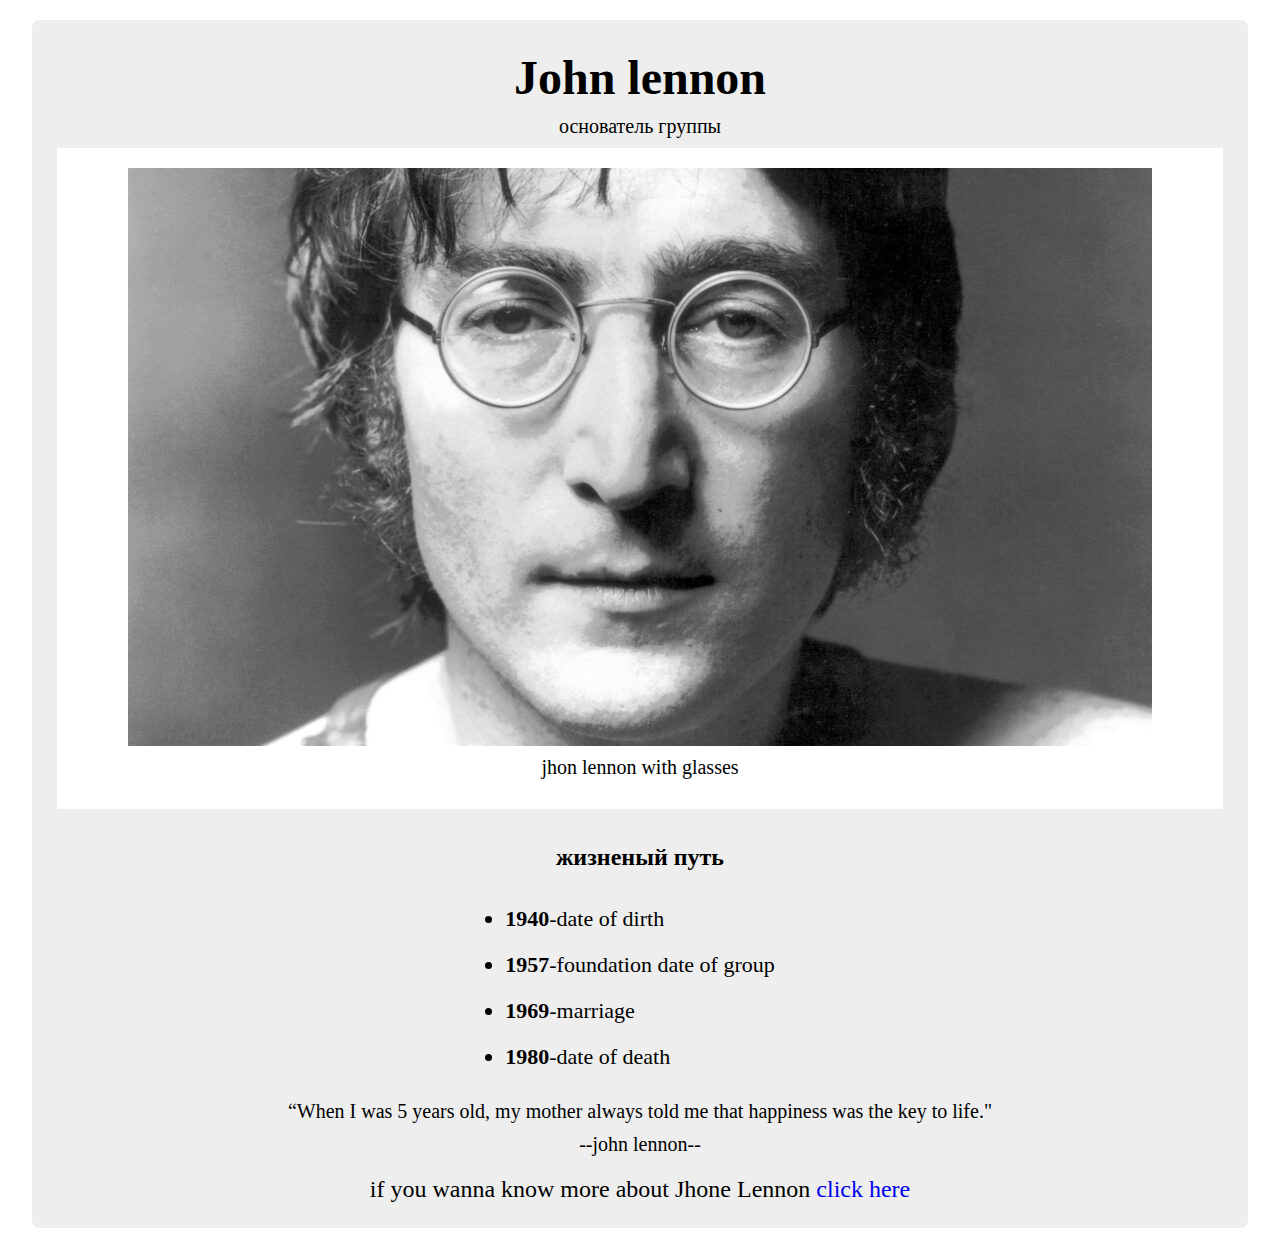
==== pro4/index.html @ 25d79bea "Add files via upload" ====
<!DOCTYPE html>
<html lang="en">
<head>
    <meta charset="UTF-8">
    <meta http-equiv="X-UA-Compatible" content="IE=edge">
    <meta name="viewport" content="width=device-width, initial-scale=1.0">
    <link rel="stylesheet" href="style.css">
    <link rel="stylesheet" href="media.css"> 
    <title>John Lennon</title>
</head>
<body>
    <main>
      <h1>John lennon</h1>
      <p> основатель группы </p>
      <section class="photo">
         <img src="./img/John-Lennon-Pop-Up-TV-Channel.jpg" alt="">
         <p>jhon lennon with glasses</p>
      </section>
      <sectio n class="timeline">
         <h2>жизненый путь</h2>
         <ul>
             <li><strong>1940</strong>-date of dirth</li>
             <li><strong> 1957</strong>-foundation date of group</li>
             <li><strong>1969</strong>-marriage</li>
             <li><strong>1980</strong>-date of death</li>
         </ul>
      </section>
     <section>
         <p class="quote">“When I was 5 years old, my mother always told me that happiness was the key to life."</p>
         <p>--john lennon--</p>
    </section>
    <p class="more-info">if you wanna know more about Jhone Lennon <a href="https://ru.wikipedia.org/wiki/%D0%9B%D0%B5%D0%BD%D0%BD%D0%BE%D0%BD,_%D0%94%D0%B6%D0%BE%D0%BD">click here</a></p>
    </main>
</body>
</html>
---- pro4/style.css ----
*{
    margin: 0;
    padding: 0;
    box-sizing: border-box;
}
main{
    width: 95%;
    background-color: #eee;
    margin: 20px auto;
    border-radius: 8px;
    padding: 30px 25px 15px;
}
h1,p {
    text-align: center;
}
h1{
    font-size:48px ;
}
p{
    font-size: 20px;
    margin: 10px 0 10px;
}
.photo{
    background-color: white;
    padding: 20px 0;
}
img{
    display: block;
    margin:auto ;
}
.timeline{
    display: flex;
    align-items: center;
    flex-direction: column;
}
h2{
    padding: 35px 0;
}
ul{
    font-size: 22px;
}
li{
    margin-bottom: 20px;
}
.more-info{
    font-size: 24px;
}
a{
    text-decoration: none;
}
a:active{
    font-size: 28px;
}
a:visited{
    color: rgb(175, 22, 175);
}
---- pro4/media.css ----
@media(max-width:480px){
    img{
        width: 300px;
        height: 230px;
    }
    h1{
        font-size: 25px;
    }
    h2{
       font-size:  22px;
    }
    p{
        font-size:15px ;
    }
    ul{
        font-size: 15px;
    }
    .quote{
        font-size: 15px;
    }
    .more-info{
        font-size: 15px;
    }
}
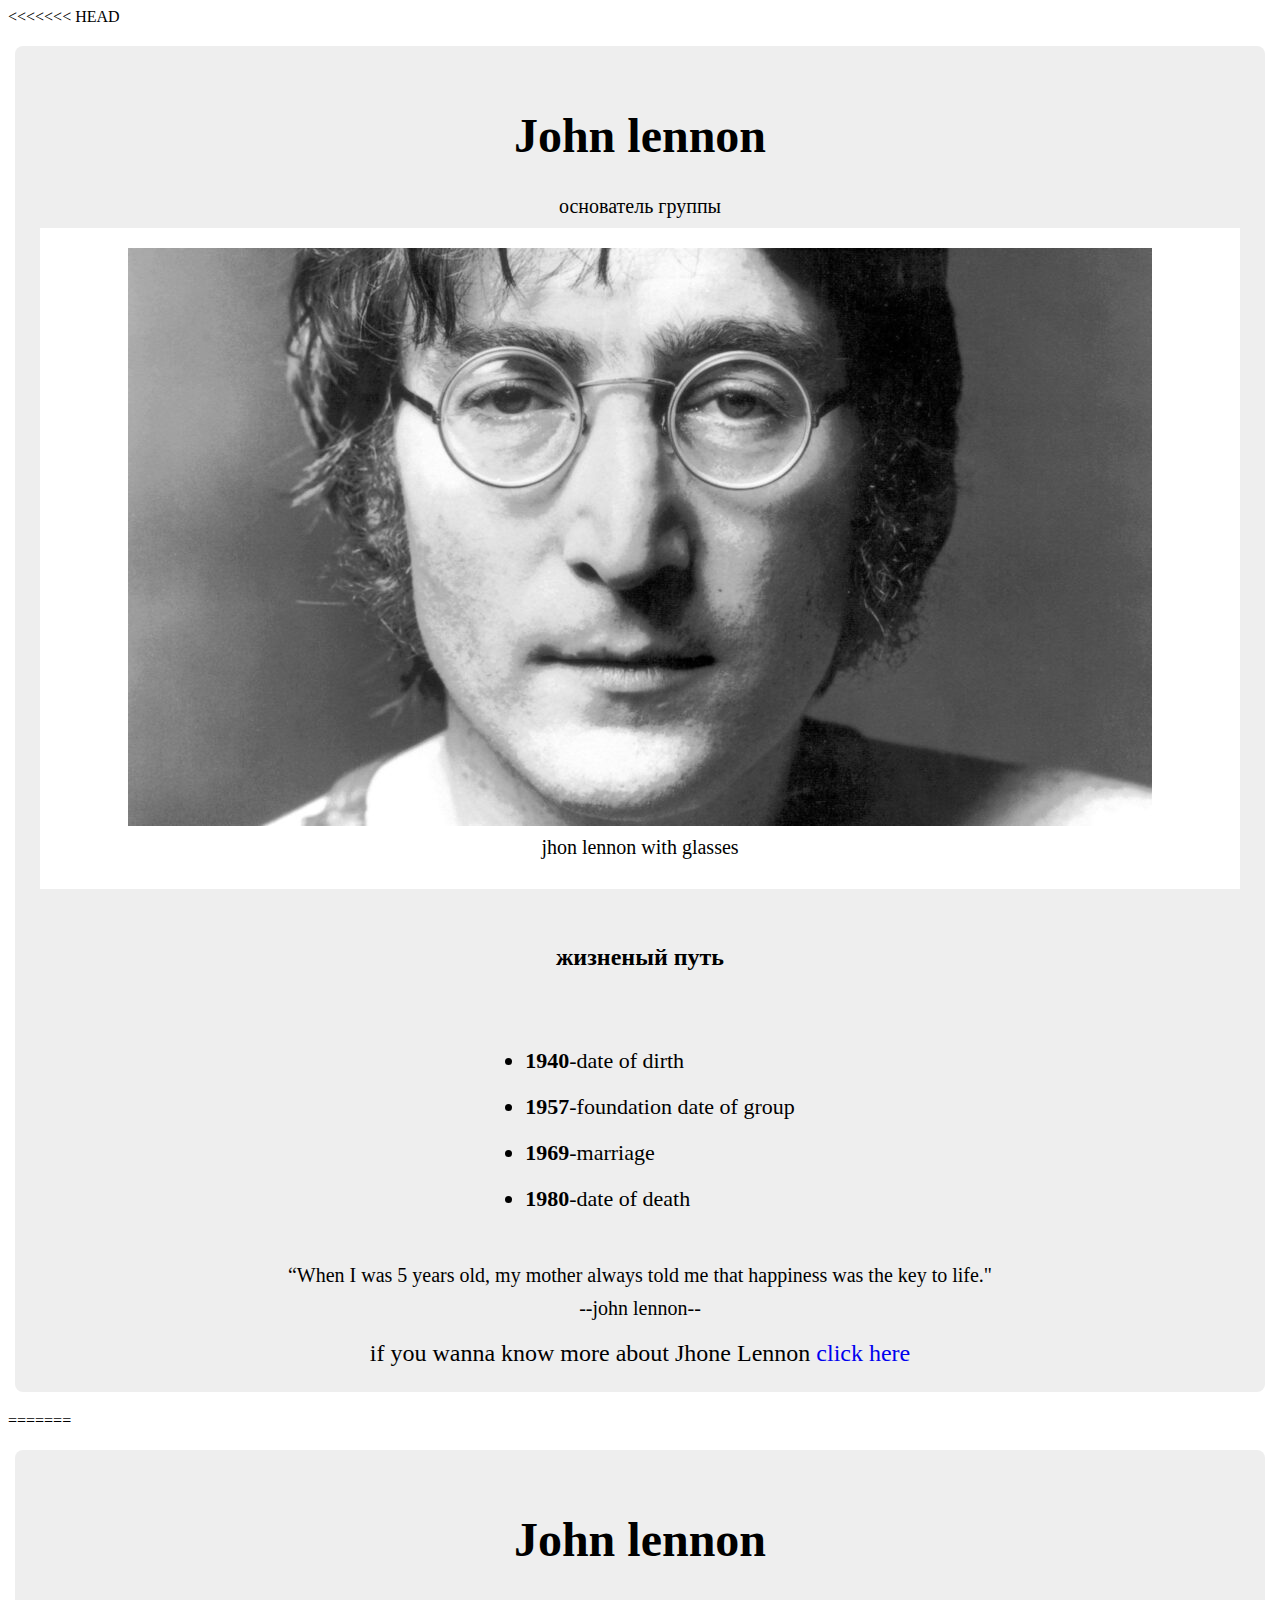
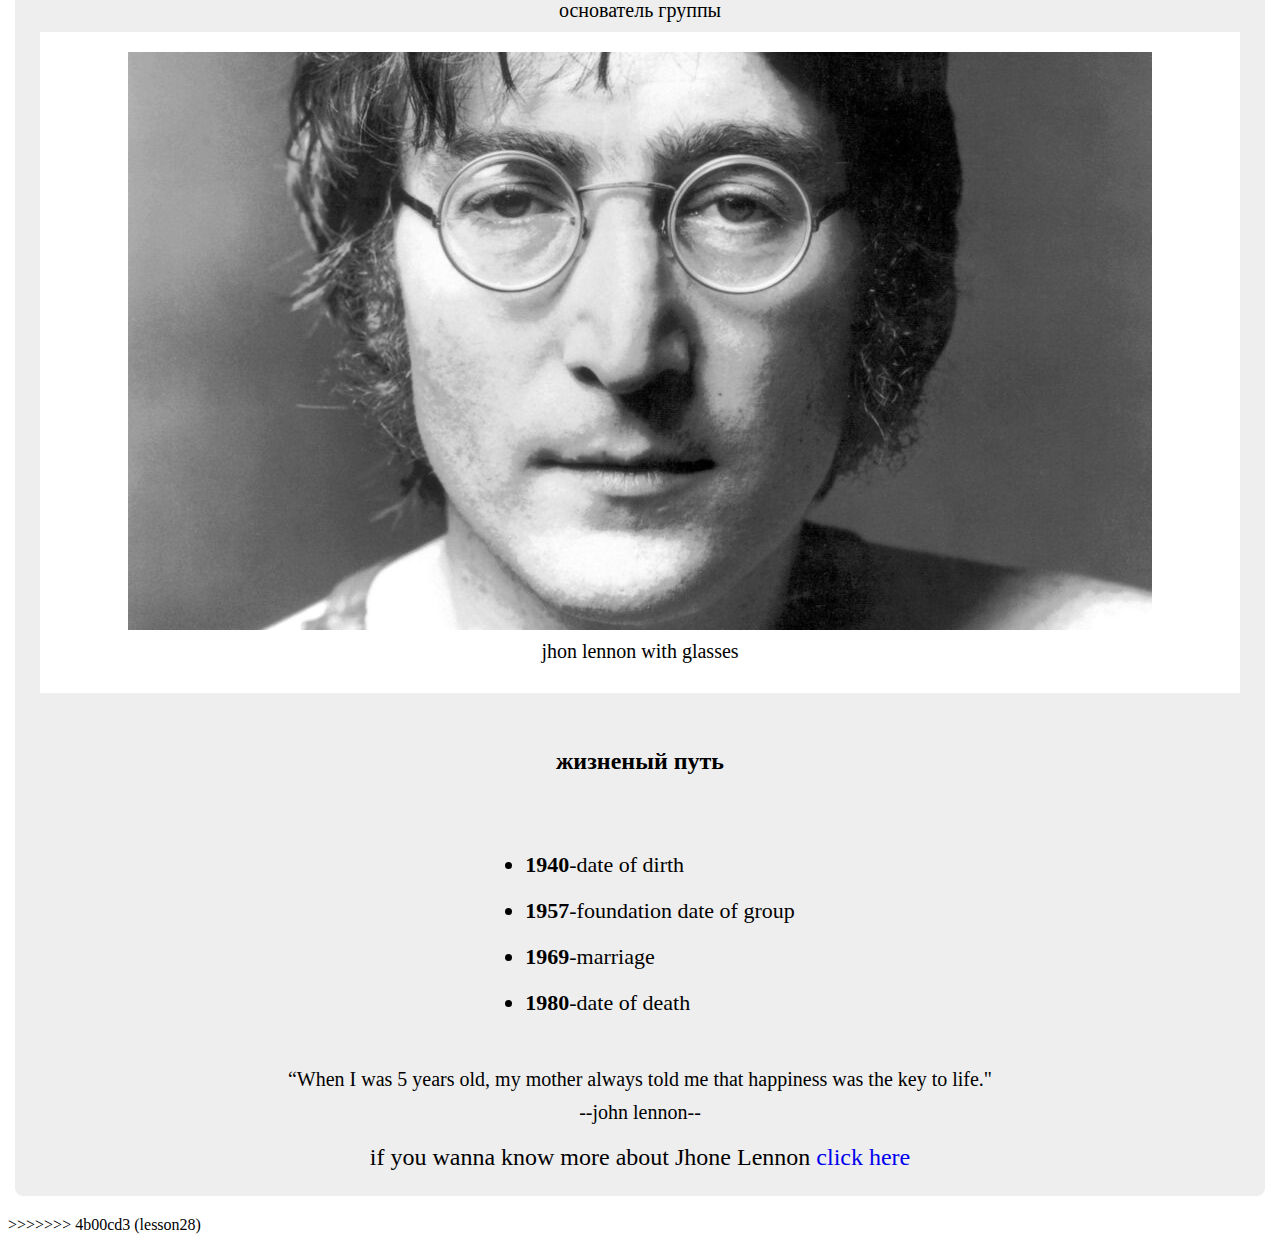
==== commit 27556ddb: "new lesson" ====
--- a/pro4/index.html
+++ b/pro4/index.html
@@ -1,3 +1,4 @@
+<<<<<<< HEAD
 <!DOCTYPE html>
 <html lang="en">
 <head>
@@ -32,4 +33,40 @@
     <p class="more-info">if you wanna know more about Jhone Lennon <a href="https://ru.wikipedia.org/wiki/%D0%9B%D0%B5%D0%BD%D0%BD%D0%BE%D0%BD,_%D0%94%D0%B6%D0%BE%D0%BD">click here</a></p>
     </main>
 </body>
+=======
+<!DOCTYPE html>
+<html lang="en">
+<head>
+    <meta charset="UTF-8">
+    <meta http-equiv="X-UA-Compatible" content="IE=edge">
+    <meta name="viewport" content="width=device-width, initial-scale=1.0">
+    <link rel="stylesheet" href="style.css">
+    <link rel="stylesheet" href="media.css"> 
+    <title>John Lennon</title>
+</head>
+<body>
+    <main>
+      <h1>John lennon</h1>
+      <p> основатель группы </p>
+      <section class="photo">
+         <img src="./img/John-Lennon-Pop-Up-TV-Channel.jpg" alt="">
+         <p>jhon lennon with glasses</p>
+      </section>
+      <sectio n class="timeline">
+         <h2>жизненый путь</h2>
+         <ul>
+             <li><strong>1940</strong>-date of dirth</li>
+             <li><strong> 1957</strong>-foundation date of group</li>
+             <li><strong>1969</strong>-marriage</li>
+             <li><strong>1980</strong>-date of death</li>
+         </ul>
+      </section>
+     <section>
+         <p class="quote">“When I was 5 years old, my mother always told me that happiness was the key to life."</p>
+         <p>--john lennon--</p>
+    </section>
+    <p class="more-info">if you wanna know more about Jhone Lennon <a href="https://ru.wikipedia.org/wiki/%D0%9B%D0%B5%D0%BD%D0%BD%D0%BE%D0%BD,_%D0%94%D0%B6%D0%BE%D0%BD">click here</a></p>
+    </main>
+</body>
+>>>>>>> 4b00cd3 (lesson28)
 </html>--- a/pro4/style.css
+++ b/pro4/style.css
@@ -1,3 +1,4 @@
+<<<<<<< HEAD
 *{
     margin: 0;
     padding: 0;
@@ -53,4 +54,61 @@
 }
 a:visited{
     color: rgb(175, 22, 175);
+=======
+*{
+    margin: 0;
+    padding: 0;
+    box-sizing: border-box;
+}
+main{
+    width: 95%;
+    background-color: #eee;
+    margin: 20px auto;
+    border-radius: 8px;
+    padding: 30px 25px 15px;
+}
+h1,p {
+    text-align: center;
+}
+h1{
+    font-size:48px ;
+}
+p{
+    font-size: 20px;
+    margin: 10px 0 10px;
+}
+.photo{
+    background-color: white;
+    padding: 20px 0;
+}
+img{
+    display: block;
+    margin:auto ;
+}
+.timeline{
+    display: flex;
+    align-items: center;
+    flex-direction: column;
+}
+h2{
+    padding: 35px 0;
+}
+ul{
+    font-size: 22px;
+}
+li{
+    margin-bottom: 20px;
+}
+.more-info{
+    font-size: 24px;
+}
+a{
+    text-decoration: none;
+}
+a:active{
+    font-size: 28px;
+}
+a:visited{
+    color: rgb(175, 22, 175);
+>>>>>>> 4b00cd3 (lesson28)
 }--- a/pro4/media.css
+++ b/pro4/media.css
@@ -1,3 +1,4 @@
+<<<<<<< HEAD
 @media(max-width:480px){
     img{
         width: 300px;
@@ -21,4 +22,29 @@
     .more-info{
         font-size: 15px;
     }
+=======
+@media(max-width:480px){
+    img{
+        width: 300px;
+        height: 230px;
+    }
+    h1{
+        font-size: 25px;
+    }
+    h2{
+       font-size:  22px;
+    }
+    p{
+        font-size:15px ;
+    }
+    ul{
+        font-size: 15px;
+    }
+    .quote{
+        font-size: 15px;
+    }
+    .more-info{
+        font-size: 15px;
+    }
+>>>>>>> 4b00cd3 (lesson28)
 }--- a/pro4/style.css
+++ b/pro4/style.css
@@ -1,3 +1,4 @@
+<<<<<<< HEAD
 *{
     margin: 0;
     padding: 0;
@@ -53,4 +54,61 @@
 }
 a:visited{
     color: rgb(175, 22, 175);
+=======
+*{
+    margin: 0;
+    padding: 0;
+    box-sizing: border-box;
+}
+main{
+    width: 95%;
+    background-color: #eee;
+    margin: 20px auto;
+    border-radius: 8px;
+    padding: 30px 25px 15px;
+}
+h1,p {
+    text-align: center;
+}
+h1{
+    font-size:48px ;
+}
+p{
+    font-size: 20px;
+    margin: 10px 0 10px;
+}
+.photo{
+    background-color: white;
+    padding: 20px 0;
+}
+img{
+    display: block;
+    margin:auto ;
+}
+.timeline{
+    display: flex;
+    align-items: center;
+    flex-direction: column;
+}
+h2{
+    padding: 35px 0;
+}
+ul{
+    font-size: 22px;
+}
+li{
+    margin-bottom: 20px;
+}
+.more-info{
+    font-size: 24px;
+}
+a{
+    text-decoration: none;
+}
+a:active{
+    font-size: 28px;
+}
+a:visited{
+    color: rgb(175, 22, 175);
+>>>>>>> 4b00cd3 (lesson28)
 }--- a/pro4/media.css
+++ b/pro4/media.css
@@ -1,3 +1,4 @@
+<<<<<<< HEAD
 @media(max-width:480px){
     img{
         width: 300px;
@@ -21,4 +22,29 @@
     .more-info{
         font-size: 15px;
     }
+=======
+@media(max-width:480px){
+    img{
+        width: 300px;
+        height: 230px;
+    }
+    h1{
+        font-size: 25px;
+    }
+    h2{
+       font-size:  22px;
+    }
+    p{
+        font-size:15px ;
+    }
+    ul{
+        font-size: 15px;
+    }
+    .quote{
+        font-size: 15px;
+    }
+    .more-info{
+        font-size: 15px;
+    }
+>>>>>>> 4b00cd3 (lesson28)
 }